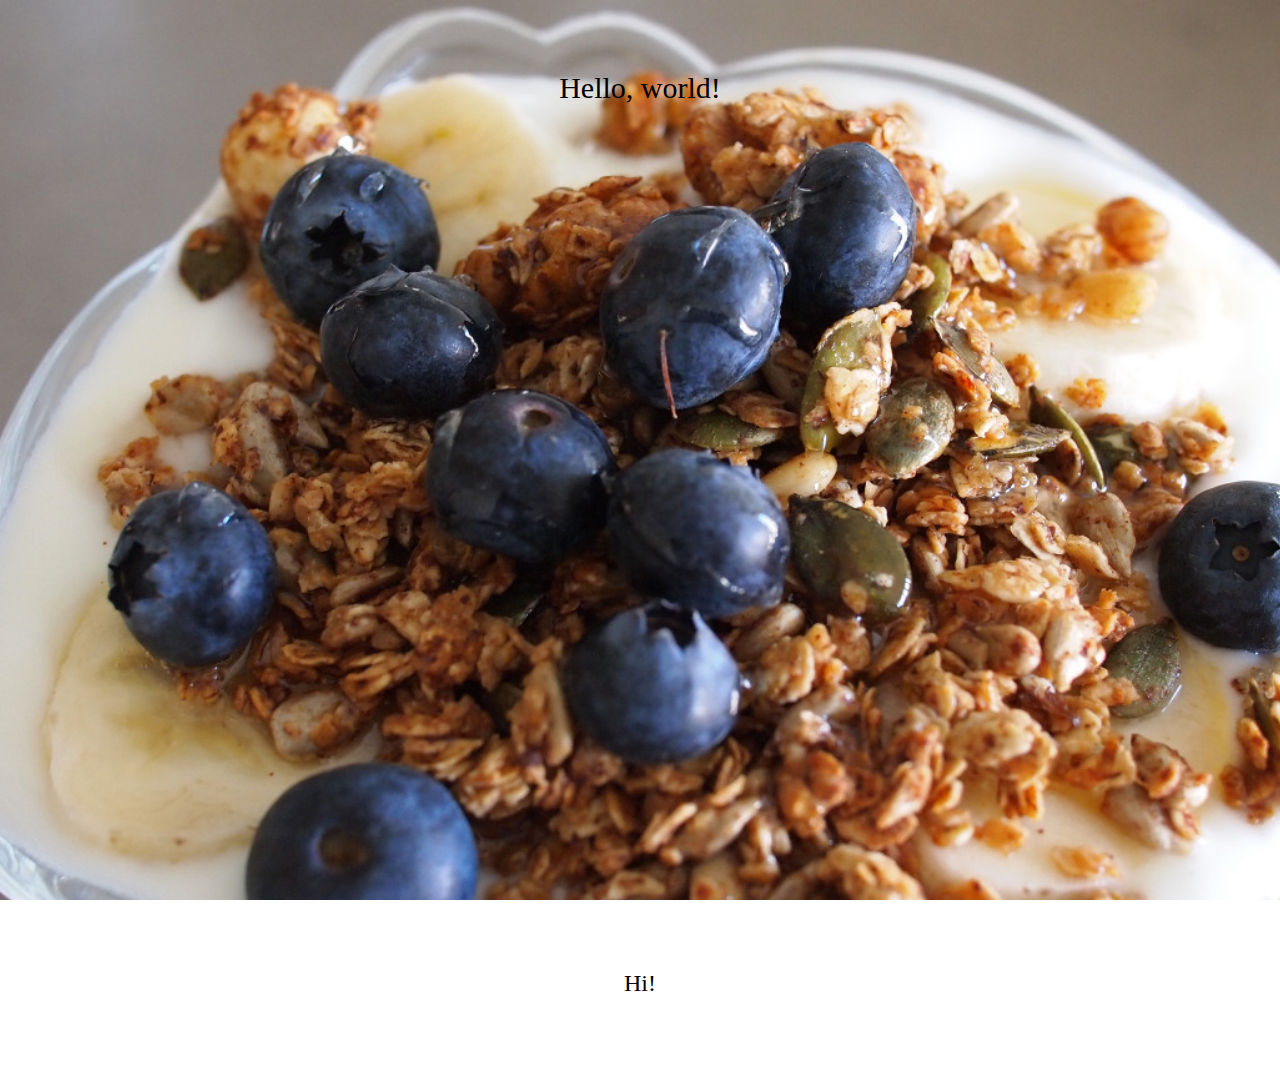
==== fullscreen-bg/index.html @ a73afdc2 "initial commit" ====
<!doctype html>
<html lang="en">
<head>
	<meta charset="utf-8">
	<title>Full Screen Background Image | Viewport Units</title>
	<meta name="viewport" content="width=device-width, initial-scale=1">
	<link rel="stylesheet" href="../base.css">

	<style>


	.example {
		background-size: cover;
		background-position: center;
		background-image: url('bg.jpg');
		width: 100%;
		height: 100vh;
	}

	</style>
</head>
<body>

	<div class="example">
		
		<div class="container">
			<h1>Hello, world!</h1>
		</div>

	</div>


	<div class="container">
		<h2>Hi!</h2>
	</div>


</body>
</html>
---- base.css ----
/* Eric Meyer's Reset CSS v2.0 
   http://meyerweb.com/eric/tools/css/reset
 * http://cssreset.com
 */
 
html, body, div, span, applet, object, iframe,
h1, h2, h3, h4, h5, h6, p, blockquote, pre,
a, abbr, acronym, address, big, cite, code,
del, dfn, em, img, ins, kbd, q, s, samp,
small, strike, strong, sub, sup, tt, var,
b, u, i, center,
dl, dt, dd, ol, ul, li,
fieldset, form, label, legend,
table, caption, tbody, tfoot, thead, tr, th, td,
article, aside, canvas, details, embed,
figure, figcaption, footer, header, hgroup,
menu, nav, output, ruby, section, summary,
time, mark, audio, video {
	margin: 0;
	padding: 0;
	border: 0;
	font-size: 100%;
	font: inherit;
	vertical-align: baseline;
}
/* HTML5 display-role reset for older browsers */
article, aside, details, figcaption, figure,
footer, header, hgroup, menu, nav, section {
	display: block;
}
body {
	line-height: 1;
}
ul {
	list-style: none;
}
blockquote, q {
	quotes: none;
}
blockquote:before, blockquote:after,
q:before, q:after {
	content: '';
	content: none;
}
table {
	border-collapse: collapse;
	border-spacing: 0;
}

/* Box sizing reset 
   Thanks to Paul Irish
   http://www.paulirish.com/2012/box-sizing-border-box-ftw/ */

html {
  box-sizing: border-box;
}

*, *:before, *:after {
  box-sizing: inherit;
}




/* */


html {
	font-size: 62.5%;
}

body {
	font-size: 1.6rem;
	font-family: 'Raleway';
	line-height: 1.6;
	text-align: center;
}

h1 {
	font-size: 3rem;
	margin-bottom: 2.5rem;
}

h2 {
	font-size: 2.4rem;
	margin-bottom: 2rem;
}

p {
	margin-bottom: 1.5rem;
}

.container {
	width: 100%;
	margin: 0 auto;
	padding: 5%;
}
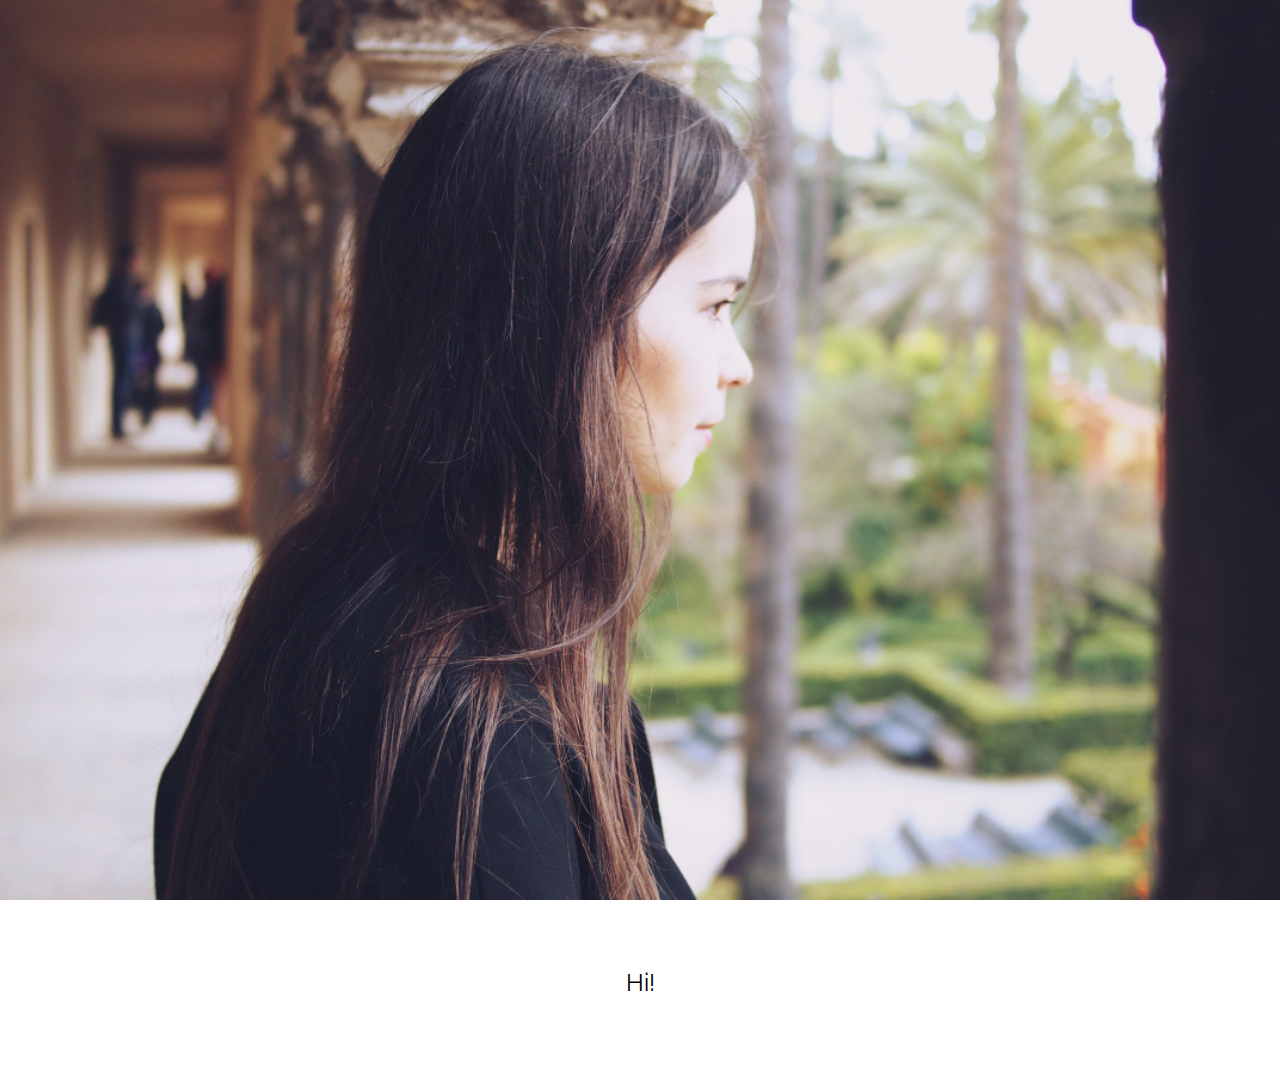
==== commit 1b766db8: "added google font" ====
--- a/fullscreen-bg/index.html
+++ b/fullscreen-bg/index.html
@@ -4,15 +4,14 @@
 	<meta charset="utf-8">
 	<title>Full Screen Background Image | Viewport Units</title>
 	<meta name="viewport" content="width=device-width, initial-scale=1">
+	<link href='http://fonts.googleapis.com/css?family=Raleway' rel='stylesheet' type='text/css'>
 	<link rel="stylesheet" href="../base.css">
 
 	<style>
 
 
-	.example {
-		background-size: cover;
-		background-position: center;
-		background-image: url('bg.jpg');
+	.bg {
+		background: url('bg.jpg') center/cover;
 		width: 100%;
 		height: 100vh;
 	}
@@ -21,11 +20,8 @@
 </head>
 <body>
 
-	<div class="example">
+	<div class="bg">
 		
-		<div class="container">
-			<h1>Hello, world!</h1>
-		</div>
 
 	</div>
 
--- a/base.css
+++ b/base.css
@@ -74,6 +74,7 @@
 	font-family: 'Raleway';
 	line-height: 1.6;
 	text-align: center;
+	color: rgb(40, 40, 40a);
 }
 
 h1 {
